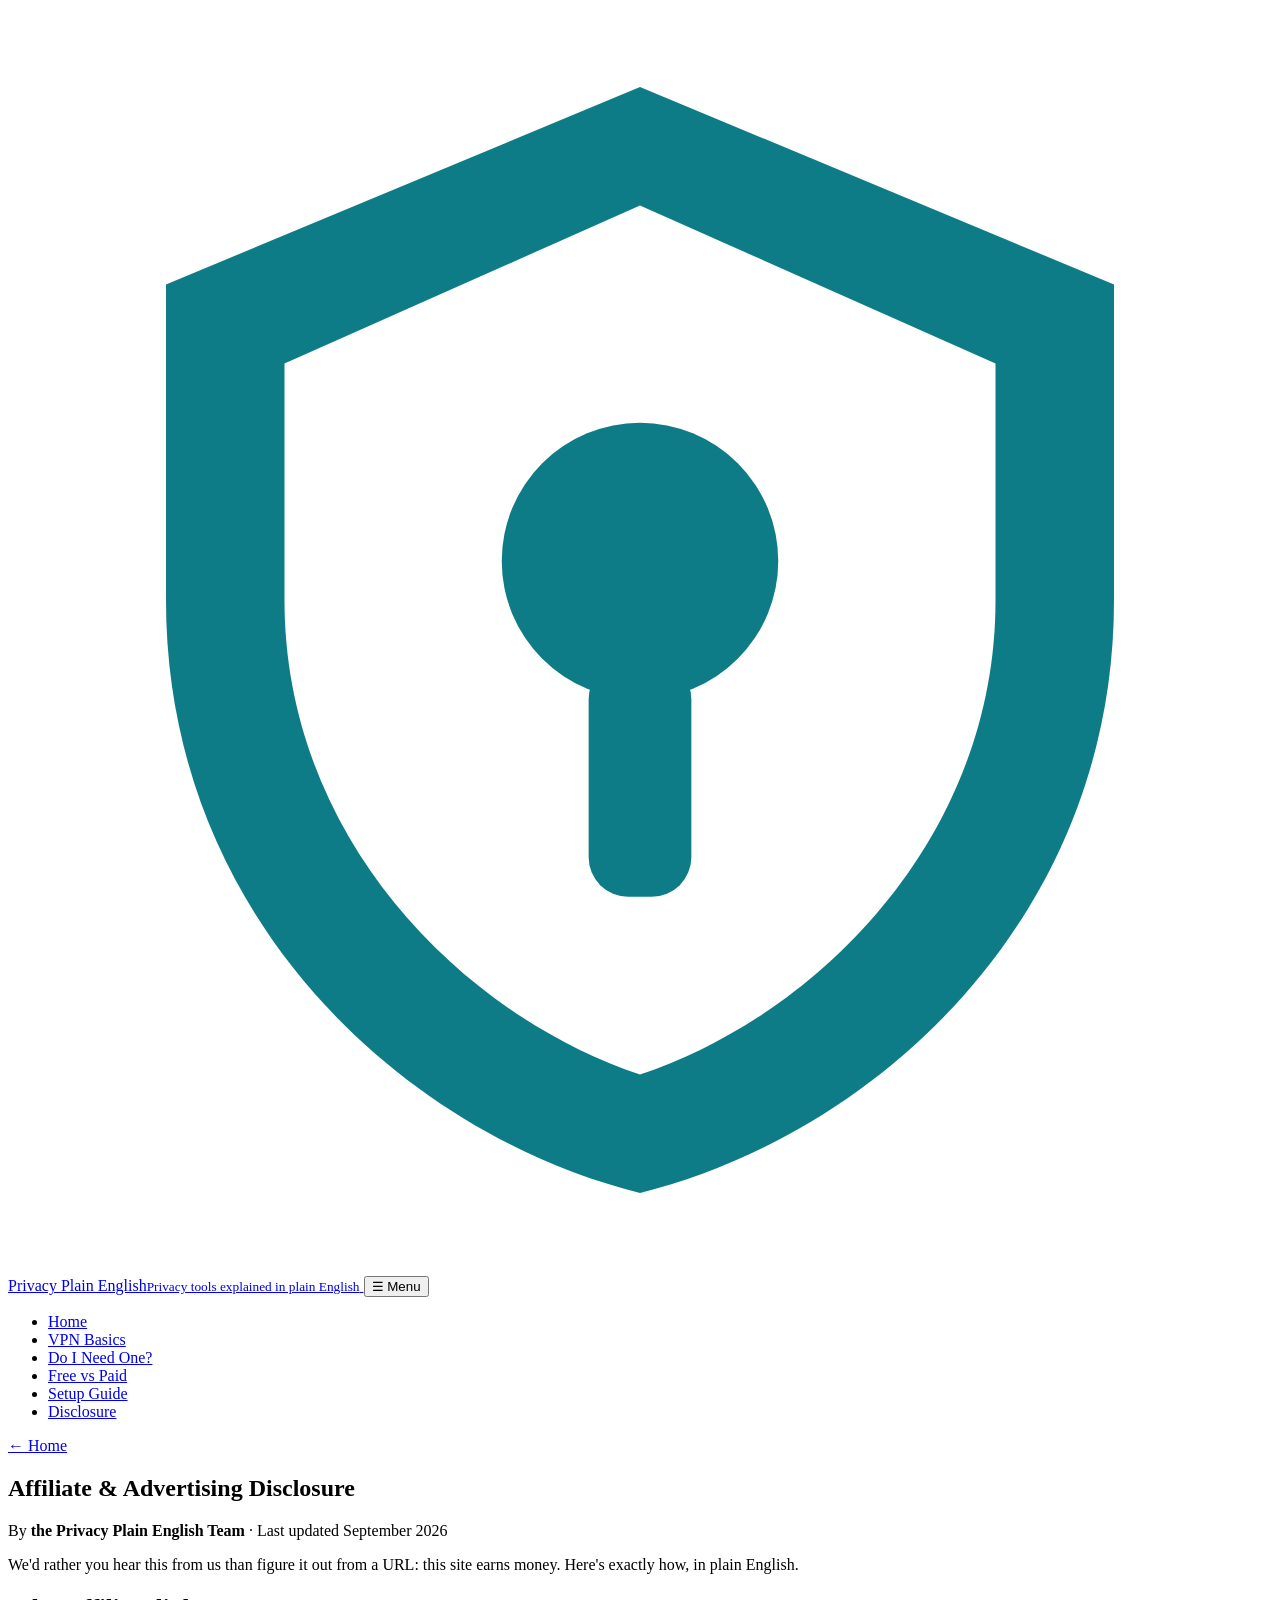
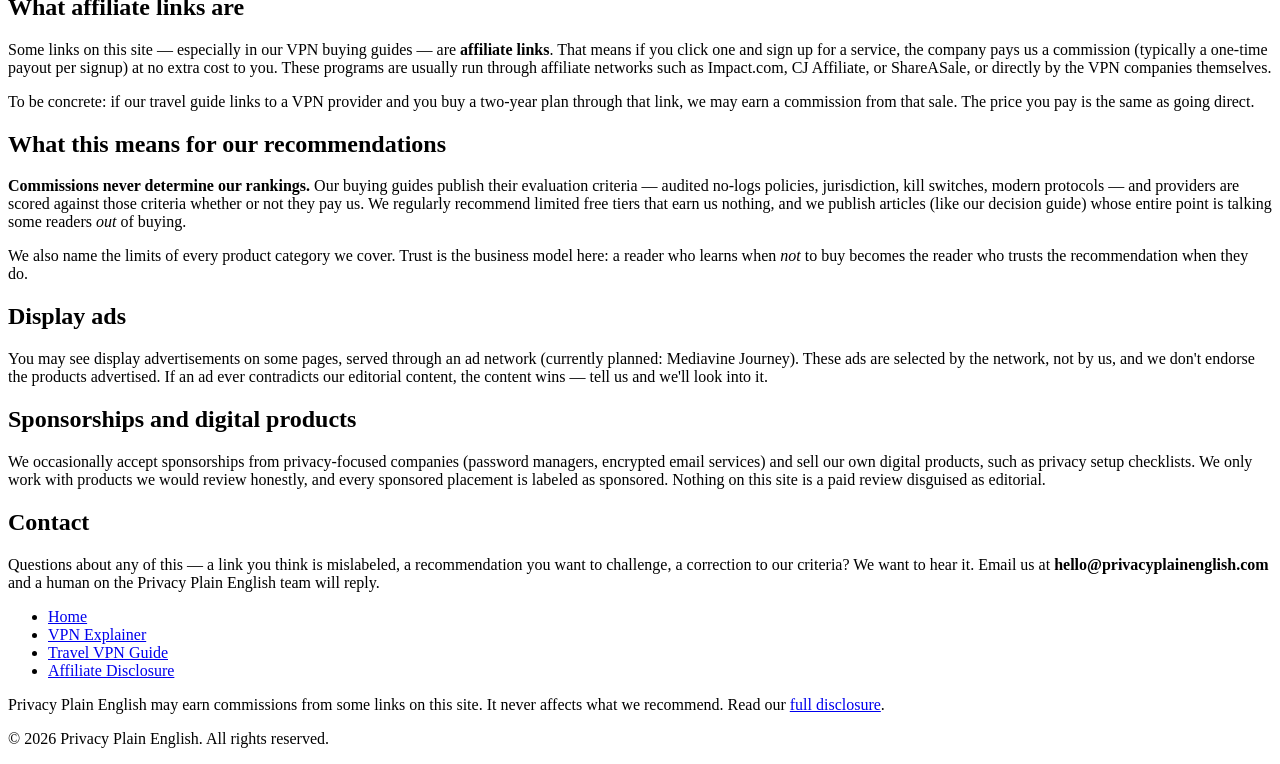
==== disclosure.html @ 1094310a "Initial upload: Privacy Plain English - VPN and privacy basics" ====
<!DOCTYPE html>
<html lang="en">
<head>
  <meta charset="UTF-8">
  <meta name="viewport" content="width=device-width, initial-scale=1.0">
  <!-- MEDIVAVINE/JOURNEY: paste ad network script here -->
  <title>Affiliate &amp; Advertising Disclosure | Privacy Plain English</title>
  <meta name="description" content="Plain-English disclosure: how Privacy Plain English earns money through affiliate links and display ads, and why it never affects our recommendations.">
  <meta property="og:title" content="Affiliate &amp; Advertising Disclosure | Privacy Plain English">
  <meta property="og:description" content="How this site earns money — affiliate commissions and display ads — in plain English.">
  <meta property="og:type" content="website">
  <meta property="og:url" content="https://vpn-privacy.pages.dev/disclosure.html">
  <link rel="stylesheet" href="styles.css">
</head>
<body>
  <header class="site-header">
    <div class="header-inner">
      <a class="brand" href="index.html" aria-label="Privacy Plain English — home">
        <svg class="brand-mark" viewBox="0 0 32 32" role="img" aria-label="Privacy Plain English logo: a shield with a keyhole">
          <path d="M16 2 L28 7 V15 C28 23 22 28.5 16 30 C10 28.5 4 23 4 15 V7 Z" fill="#0e7c86"/>
          <path d="M16 5 L25 9 V15 C25 21 20.5 25.5 16 27 C11.5 25.5 7 21 7 15 V9 Z" fill="#ffffff"/>
          <circle cx="16" cy="14" r="3.5" fill="#0e7c86"/>
          <rect x="14.7" y="16.5" width="2.6" height="6" rx="1" fill="#0e7c86"/>
        </svg>
        <span class="brand-name">Privacy Plain English<small>Privacy tools explained in plain English</small></span>
      </a>
      <button class="nav-toggle" id="navToggle" aria-expanded="false" aria-controls="primaryNav" aria-label="Open menu">☰ Menu</button>
      <nav class="site-nav" id="primaryNav" aria-label="Primary">
        <ul>
          <li><a href="index.html">Home</a></li>
          <li><a href="articles/vpn-explained-for-beginners.html">VPN Basics</a></li>
          <li><a href="articles/do-i-need-a-vpn.html">Do I Need One?</a></li>
          <li><a href="articles/free-vs-paid-vpns.html">Free vs Paid</a></li>
          <li><a href="articles/how-to-set-up-a-vpn.html">Setup Guide</a></li>
          <li><a href="disclosure.html">Disclosure</a></li>
        </ul>
      </nav>
    </div>
  </header>

  <main>
    <div class="wrap">
      <nav class="breadcrumb" aria-label="Breadcrumb"><a href="index.html">← Home</a></nav>
      <article class="article-body">
        <h1>Affiliate &amp; Advertising Disclosure</h1>
        <p class="byline">By <strong>the Privacy Plain English Team</strong> · Last updated September 2026</p>

        <p class="intro-hook">We'd rather you hear this from us than figure it out from a URL: this site earns money. Here's exactly how, in plain English.</p>

        <h2>What affiliate links are</h2>

        <p>Some links on this site — especially in our VPN buying guides — are <strong>affiliate links</strong>. That means if you click one and sign up for a service, the company pays us a commission (typically a one-time payout per signup) at no extra cost to you. These programs are usually run through affiliate networks such as Impact.com, CJ Affiliate, or ShareASale, or directly by the VPN companies themselves.</p>

        <p>To be concrete: if our travel guide links to a VPN provider and you buy a two-year plan through that link, we may earn a commission from that sale. The price you pay is the same as going direct.</p>

        <h2>What this means for our recommendations</h2>

        <p><strong>Commissions never determine our rankings.</strong> Our buying guides publish their evaluation criteria — audited no-logs policies, jurisdiction, kill switches, modern protocols — and providers are scored against those criteria whether or not they pay us. We regularly recommend limited free tiers that earn us nothing, and we publish articles (like our decision guide) whose entire point is talking some readers <em>out</em> of buying.</p>

        <p>We also name the limits of every product category we cover. Trust is the business model here: a reader who learns when <em>not</em> to buy becomes the reader who trusts the recommendation when they do.</p>

        <h2>Display ads</h2>

        <p>You may see display advertisements on some pages, served through an ad network (currently planned: Mediavine Journey). These ads are selected by the network, not by us, and we don't endorse the products advertised. If an ad ever contradicts our editorial content, the content wins — tell us and we'll look into it.</p>

        <h2>Sponsorships and digital products</h2>

        <p>We occasionally accept sponsorships from privacy-focused companies (password managers, encrypted email services) and sell our own digital products, such as privacy setup checklists. We only work with products we would review honestly, and every sponsored placement is labeled as sponsored. Nothing on this site is a paid review disguised as editorial.</p>

        <h2>Contact</h2>

        <p>Questions about any of this — a link you think is mislabeled, a recommendation you want to challenge, a correction to our criteria? We want to hear it. Email us at <strong>hello@privacyplainenglish.com</strong> and a human on the Privacy Plain English team will reply.</p>
      </article>
    </div>
  </main>

  <footer class="site-footer">
    <div class="wrap">
      <div class="footer-grid">
        <nav aria-label="Footer">
          <ul>
            <li><a href="index.html">Home</a></li>
            <li><a href="articles/vpn-explained-for-beginners.html">VPN Explainer</a></li>
            <li><a href="articles/best-vpn-for-travel.html">Travel VPN Guide</a></li>
            <li><a href="disclosure.html">Affiliate Disclosure</a></li>
          </ul>
        </nav>
        <div>
          <p class="footer-note">Privacy Plain English may earn commissions from some links on this site. It never affects what we recommend. Read our <a href="disclosure.html">full disclosure</a>.</p>
        </div>
      </div>
      <p class="footer-note">© 2026 Privacy Plain English. All rights reserved.</p>
    </div>
  </footer>

  <script>
    (function () {
      var toggle = document.getElementById('navToggle');
      var nav = document.getElementById('primaryNav');
      toggle.addEventListener('click', function () {
        var open = nav.classList.toggle('open');
        toggle.setAttribute('aria-expanded', open ? 'true' : 'false');
        toggle.setAttribute('aria-label', open ? 'Close menu' : 'Open menu');
      });
    })();
  </script>
</body>
</html>
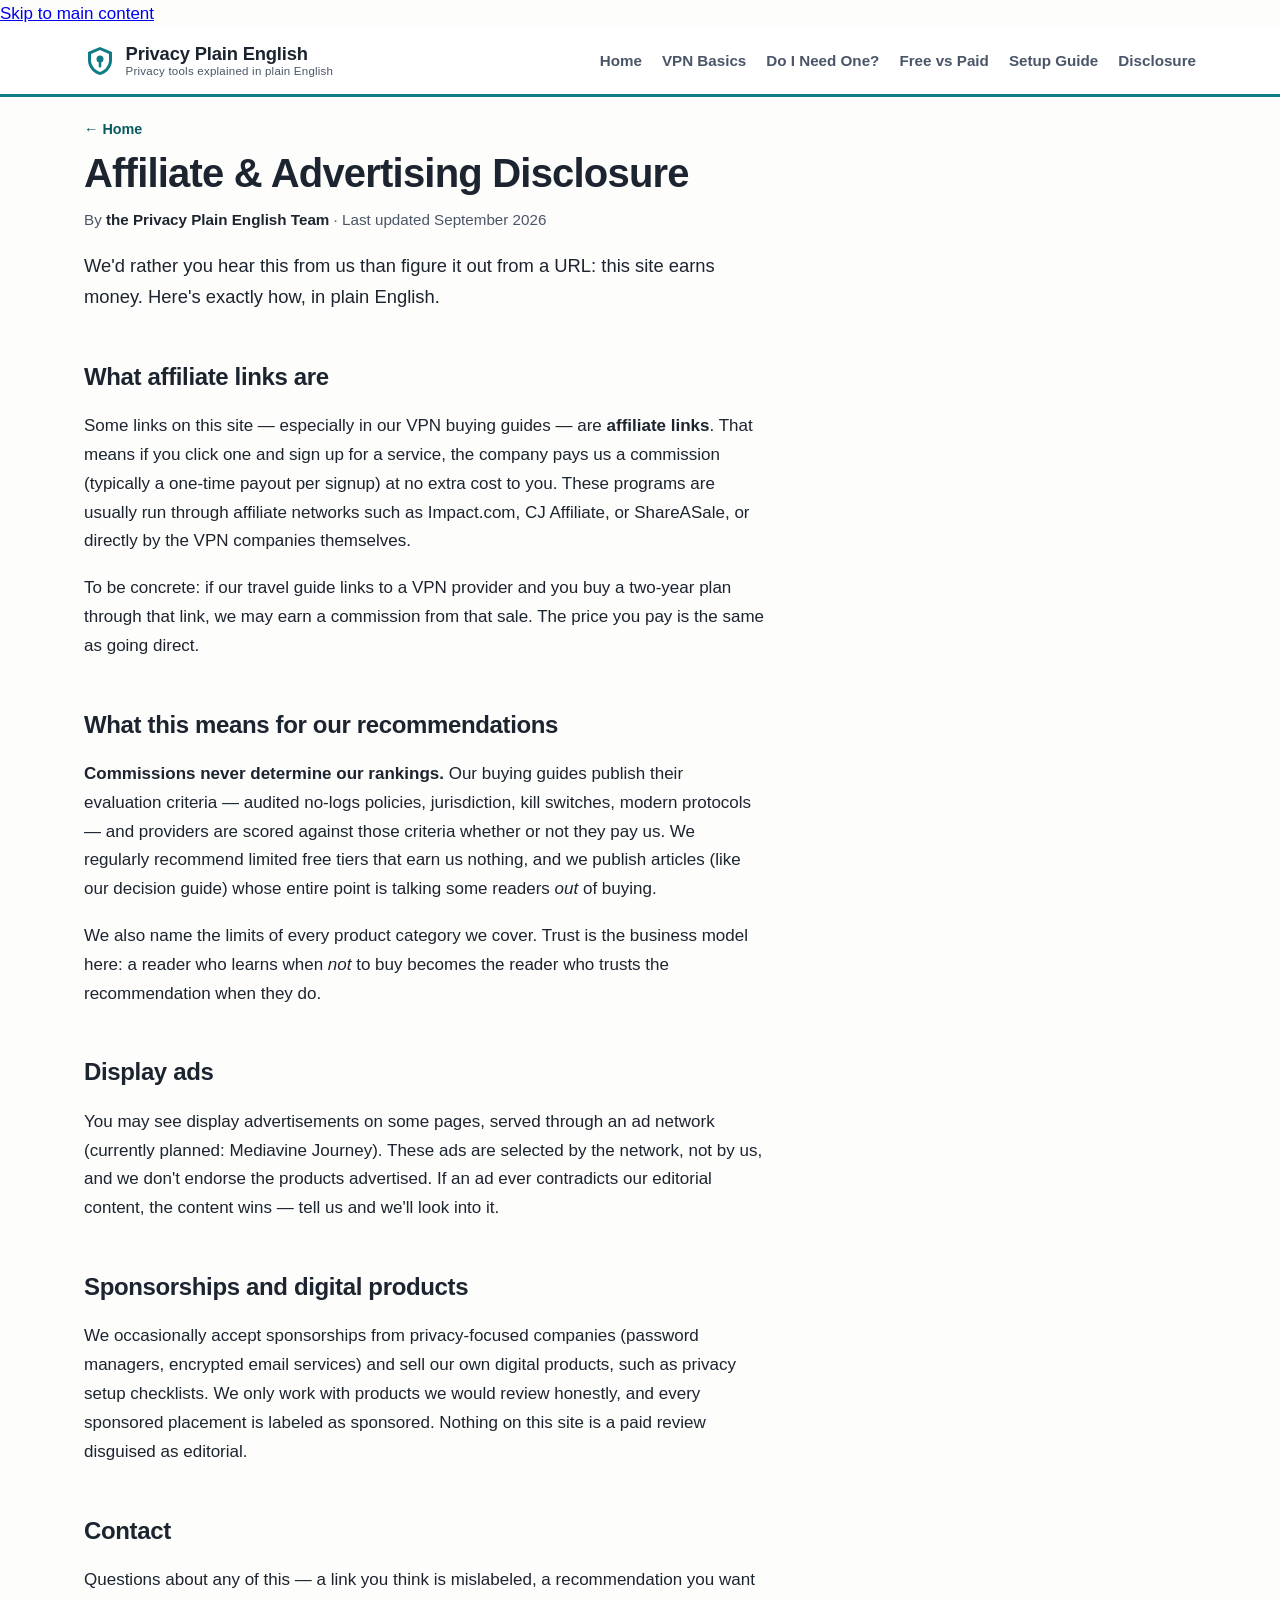
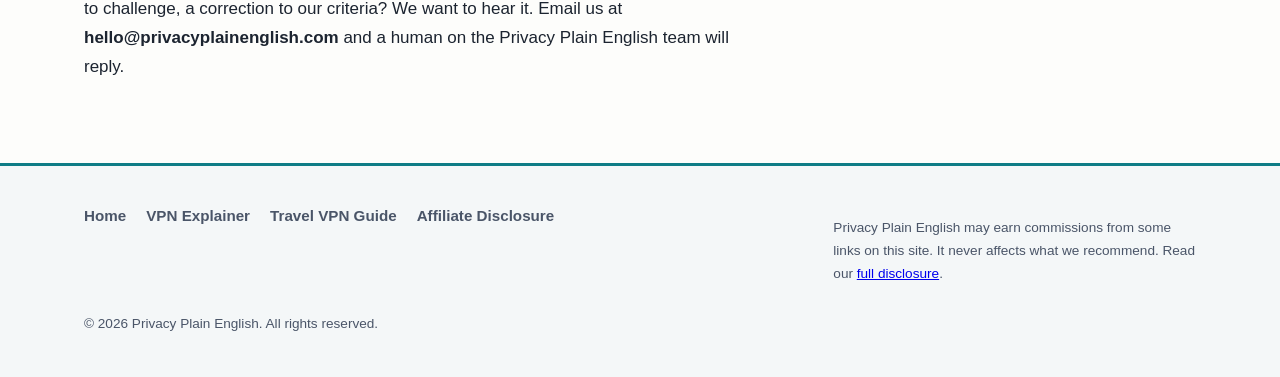
==== commit 9b7b9fee: "Improvement pass: update disclosure.html" ====
--- a/disclosure.html
+++ b/disclosure.html
@@ -9,10 +9,11 @@
   <meta property="og:title" content="Affiliate &amp; Advertising Disclosure | Privacy Plain English">
   <meta property="og:description" content="How this site earns money — affiliate commissions and display ads — in plain English.">
   <meta property="og:type" content="website">
-  <meta property="og:url" content="https://vpn-privacy.pages.dev/disclosure.html">
+  <meta property="og:url" content="https://vpn-privacy-site.pages.dev/disclosure.html">
   <link rel="stylesheet" href="styles.css">
 </head>
 <body>
+  <a class="skip-link" href="#main">Skip to main content</a>
   <header class="site-header">
     <div class="header-inner">
       <a class="brand" href="index.html" aria-label="Privacy Plain English — home">
@@ -38,7 +39,7 @@
     </div>
   </header>
 
-  <main>
+  <main id="main">
     <div class="wrap">
       <nav class="breadcrumb" aria-label="Breadcrumb"><a href="index.html">← Home</a></nav>
       <article class="article-body">
@@ -97,10 +98,26 @@
     (function () {
       var toggle = document.getElementById('navToggle');
       var nav = document.getElementById('primaryNav');
-      toggle.addEventListener('click', function () {
-        var open = nav.classList.toggle('open');
+      function setOpen(open) {
+        nav.classList.toggle('open', open);
         toggle.setAttribute('aria-expanded', open ? 'true' : 'false');
         toggle.setAttribute('aria-label', open ? 'Close menu' : 'Open menu');
+      }
+      toggle.addEventListener('click', function () {
+        setOpen(!nav.classList.contains('open'));
+      });
+      // Close the menu after choosing a link (mobile) so readers land on content.
+      nav.addEventListener('click', function (e) {
+        if (e.target.closest('a') && nav.classList.contains('open')) {
+          setOpen(false);
+        }
+      });
+      // Escape closes the open menu and returns focus to the toggle.
+      document.addEventListener('keydown', function (e) {
+        if (e.key === 'Escape' && nav.classList.contains('open')) {
+          setOpen(false);
+          toggle.focus();
+        }
       });
     })();
   </script>
--- a/styles.css
+++ b/styles.css
@@ -0,0 +1,428 @@
+/* Privacy Plain English — editorial blog styles
+   Accent: #0e7c86 (teal). Mobile-first, no frameworks. */
+
+:root {
+  --accent: #0e7c86;
+  --accent-dark: #0a5a61;
+  --accent-soft: #e8f4f5;
+  --ink: #1c2430;
+  --ink-soft: #4a5568;
+  --paper: #fdfdfb;
+  --line: #e3e8ec;
+  --card: #ffffff;
+  --maxw: 72ch;
+}
+
+* { box-sizing: border-box; }
+
+html { -webkit-text-size-adjust: 100%; scroll-behavior: smooth; }
+
+body {
+  margin: 0;
+  font-family: -apple-system, BlinkMacSystemFont, "Segoe UI", Roboto, Helvetica,
+               Arial, sans-serif, "Apple Color Emoji", "Segoe UI Emoji";
+  color: var(--ink);
+  background: var(--paper);
+  line-height: 1.7;
+  font-size: 1.0625rem;
+}
+
+/* ---------- Header & nav ---------- */
+
+.site-header {
+  border-bottom: 3px solid var(--accent);
+  background: var(--card);
+  position: sticky;
+  top: 0;
+  z-index: 50;
+}
+
+.header-inner {
+  max-width: 72rem;
+  margin: 0 auto;
+  padding: 0.9rem 1.25rem;
+  display: flex;
+  align-items: center;
+  justify-content: space-between;
+  gap: 1rem;
+}
+
+.brand {
+  display: flex;
+  align-items: center;
+  gap: 0.6rem;
+  text-decoration: none;
+  color: var(--ink);
+}
+
+.brand-mark {
+  width: 2rem;
+  height: 2rem;
+  flex: none;
+}
+
+.brand-name {
+  font-size: 1.15rem;
+  font-weight: 700;
+  letter-spacing: -0.01em;
+  line-height: 1.2;
+}
+
+.brand-name small {
+  display: block;
+  font-size: 0.72rem;
+  font-weight: 500;
+  color: var(--ink-soft);
+  letter-spacing: 0.02em;
+}
+
+.nav-toggle {
+  display: none;
+  background: none;
+  border: 2px solid var(--line);
+  border-radius: 0.5rem;
+  padding: 0.45rem 0.7rem;
+  font-size: 1rem;
+  cursor: pointer;
+  color: var(--ink);
+}
+
+.site-nav ul {
+  list-style: none;
+  margin: 0;
+  padding: 0;
+  display: flex;
+  gap: 1.25rem;
+  align-items: center;
+}
+
+.site-nav a {
+  text-decoration: none;
+  color: var(--ink-soft);
+  font-weight: 600;
+  font-size: 0.95rem;
+  padding: 0.25rem 0;
+  border-bottom: 2px solid transparent;
+}
+
+.site-nav a:hover,
+.site-nav a:focus-visible {
+  color: var(--accent-dark);
+  border-bottom-color: var(--accent);
+}
+
+/* ---------- Layout ---------- */
+
+.wrap {
+  max-width: 72rem;
+  margin: 0 auto;
+  padding: 0 1.25rem;
+}
+
+main { display: block; }
+
+/* ---------- Hero (homepage) ---------- */
+
+.hero {
+  background: linear-gradient(135deg, var(--accent-soft) 0%, #f4fafb 60%, var(--paper) 100%);
+  border-bottom: 1px solid var(--line);
+  padding: 3.5rem 0 3rem;
+}
+
+.hero h1 {
+  font-size: 2.5rem;
+  line-height: 1.15;
+  letter-spacing: -0.02em;
+  margin: 0 0 0.5rem;
+  max-width: 22ch;
+}
+
+.hero .tagline {
+  font-size: 1.25rem;
+  color: var(--accent-dark);
+  font-weight: 600;
+  margin: 0 0 0.75rem;
+}
+
+.hero p.pitch {
+  max-width: 60ch;
+  color: var(--ink-soft);
+  margin: 0 0 1.5rem;
+  font-size: 1.1rem;
+}
+
+.btn {
+  display: inline-block;
+  background: var(--accent);
+  color: #fff;
+  text-decoration: none;
+  font-weight: 700;
+  padding: 0.75rem 1.4rem;
+  border-radius: 0.6rem;
+  margin-right: 0.75rem;
+  margin-bottom: 0.5rem;
+}
+
+.btn:hover, .btn:focus-visible { background: var(--accent-dark); }
+
+.btn-ghost {
+  display: inline-block;
+  border: 2px solid var(--accent);
+  color: var(--accent-dark);
+  text-decoration: none;
+  font-weight: 700;
+  padding: 0.65rem 1.3rem;
+  border-radius: 0.6rem;
+  margin-bottom: 0.5rem;
+  background: #fff;
+}
+
+.btn-ghost:hover, .btn-ghost:focus-visible { background: var(--accent-soft); }
+
+/* ---------- Sections ---------- */
+
+.section { padding: 2.75rem 0; }
+.section h2 {
+  font-size: 1.65rem;
+  letter-spacing: -0.015em;
+  margin: 0 0 1.25rem;
+}
+
+/* ---------- Cards & grids ---------- */
+
+.featured-card {
+  border: 1px solid var(--line);
+  border-left: 5px solid var(--accent);
+  border-radius: 0.75rem;
+  padding: 1.5rem 1.6rem;
+  background: var(--card);
+  margin-bottom: 2.5rem;
+  box-shadow: 0 2px 10px rgba(14, 124, 134, 0.06);
+}
+
+.kicker {
+  text-transform: uppercase;
+  font-size: 0.75rem;
+  letter-spacing: 0.08em;
+  color: var(--accent-dark);
+  font-weight: 700;
+  margin: 0 0 0.4rem;
+}
+
+.featured-card h3, .card h3 { margin: 0 0 0.5rem; font-size: 1.3rem; line-height: 1.35; }
+.featured-card h3 a, .card h3 a { color: var(--ink); text-decoration: none; }
+.featured-card h3 a:hover, .card h3 a:hover { color: var(--accent-dark); text-decoration: underline; }
+
+.card-grid {
+  display: grid;
+  grid-template-columns: 1fr;
+  gap: 1.25rem;
+  list-style: none;
+  margin: 0;
+  padding: 0;
+}
+
+.card {
+  border: 1px solid var(--line);
+  border-radius: 0.75rem;
+  padding: 1.35rem 1.4rem;
+  background: var(--card);
+  display: flex;
+  flex-direction: column;
+}
+
+.card p { color: var(--ink-soft); margin: 0 0 1rem; font-size: 0.98rem; flex: 1; }
+
+.card .read-more {
+  color: var(--accent-dark);
+  font-weight: 700;
+  text-decoration: none;
+  font-size: 0.95rem;
+}
+
+.card .read-more:hover { text-decoration: underline; }
+
+.meta {
+  font-size: 0.85rem;
+  color: var(--ink-soft);
+  margin: 0 0 0.75rem;
+}
+
+/* ---------- About / newsletter ---------- */
+
+.about-blurb {
+  background: var(--card);
+  border: 1px solid var(--line);
+  border-radius: 0.75rem;
+  padding: 1.75rem;
+  max-width: var(--maxw);
+}
+
+.newsletter-card {
+  background: var(--accent-dark);
+  color: #fff;
+  border-radius: 0.9rem;
+  padding: 2rem 1.75rem;
+  max-width: var(--maxw);
+}
+
+.newsletter-card h2 { margin: 0 0 0.5rem; font-size: 1.5rem; }
+.newsletter-card p { margin: 0; color: #d7ecee; }
+
+/* ---------- Article pages ---------- */
+
+.breadcrumb {
+  padding: 1.25rem 0 0;
+  font-size: 0.9rem;
+}
+
+.breadcrumb a { color: var(--accent-dark); font-weight: 600; text-decoration: none; }
+.breadcrumb a:hover { text-decoration: underline; }
+
+.article-body { max-width: var(--maxw); padding-bottom: 3rem; }
+
+.article-body h1 {
+  font-size: 2.1rem;
+  line-height: 1.2;
+  letter-spacing: -0.02em;
+  margin: 0.5rem 0 0.6rem;
+}
+
+.byline {
+  color: var(--ink-soft);
+  font-size: 0.95rem;
+  margin: 0 0 1.25rem;
+}
+
+.byline strong { color: var(--ink); }
+
+.affiliate-notice {
+  background: var(--accent-soft);
+  border: 1px solid #cfe6e8;
+  border-radius: 0.6rem;
+  padding: 0.85rem 1.1rem;
+  font-size: 0.92rem;
+  margin: 0 0 1.75rem;
+}
+
+.affiliate-notice a { color: var(--accent-dark); font-weight: 600; }
+
+.article-body h2 {
+  font-size: 1.5rem;
+  letter-spacing: -0.015em;
+  margin: 2.25rem 0 0.9rem;
+  padding-top: 0.5rem;
+}
+
+.article-body h3 { font-size: 1.2rem; margin: 1.6rem 0 0.6rem; }
+
+.article-body p { margin: 0 0 1.1rem; }
+
+.article-body ul, .article-body ol { margin: 0 0 1.25rem; padding-left: 1.5rem; }
+.article-body li { margin-bottom: 0.5rem; }
+
+.article-body a { color: var(--accent-dark); }
+.article-body a:hover { color: var(--accent); }
+
+.intro-hook { font-size: 1.15rem; color: var(--ink); }
+
+.callout {
+  border-left: 4px solid var(--accent);
+  background: #f7fbfb;
+  padding: 1rem 1.25rem;
+  border-radius: 0 0.6rem 0.6rem 0;
+  margin: 1.5rem 0;
+}
+
+.callout p:last-child { margin-bottom: 0; }
+
+.faq { margin-top: 2.5rem; }
+.faq dt { font-weight: 700; margin-top: 1.1rem; }
+.faq dd { margin: 0.25rem 0 0.9rem; color: var(--ink-soft); }
+
+.keep-reading {
+  border-top: 2px solid var(--line);
+  margin-top: 3rem;
+  padding-top: 1.75rem;
+}
+
+.keep-reading h2 { font-size: 1.35rem; margin-top: 0; }
+
+.keep-reading ul { list-style: none; padding: 0; margin: 0; }
+.keep-reading li { margin-bottom: 0.6rem; }
+
+/* Styled SVG figures in place of photos */
+.figure {
+  border: 1px solid var(--line);
+  border-radius: 0.75rem;
+  background: var(--card);
+  padding: 1rem;
+  margin: 1.5rem 0;
+}
+
+.figure svg { display: block; width: 100%; height: auto; }
+
+.figure figcaption {
+  font-size: 0.88rem;
+  color: var(--ink-soft);
+  margin-top: 0.6rem;
+  text-align: center;
+}
+
+/* ---------- Footer ---------- */
+
+.site-footer {
+  border-top: 3px solid var(--accent);
+  background: #f4f7f8;
+  padding: 2.25rem 0 1.75rem;
+  margin-top: 1rem;
+}
+
+.footer-grid {
+  display: grid;
+  grid-template-columns: 1fr;
+  gap: 1.5rem;
+}
+
+.site-footer nav ul {
+  list-style: none;
+  margin: 0;
+  padding: 0;
+  display: flex;
+  flex-wrap: wrap;
+  gap: 0.25rem 1.25rem;
+}
+
+.site-footer nav a {
+  color: var(--ink-soft);
+  text-decoration: none;
+  font-size: 0.95rem;
+  font-weight: 600;
+}
+
+.site-footer nav a:hover { color: var(--accent-dark); }
+
+.footer-note { font-size: 0.85rem; color: var(--ink-soft); max-width: 65ch; }
+
+/* ---------- Responsive ---------- */
+
+@media (min-width: 720px) {
+  .card-grid { grid-template-columns: repeat(2, 1fr); }
+  .hero h1 { font-size: 3rem; }
+  .article-body h1 { font-size: 2.5rem; }
+  .footer-grid { grid-template-columns: 2fr 1fr; }
+}
+
+@media (min-width: 1024px) {
+  .card-grid { grid-template-columns: repeat(3, 1fr); }
+}
+
+@media (max-width: 719px) {
+  .nav-toggle { display: inline-block; }
+  .site-nav { display: none; width: 100%; }
+  .site-nav.open { display: block; }
+  .site-nav ul { flex-direction: column; align-items: flex-start; gap: 0; padding: 0.5rem 0; }
+  .site-nav li { width: 100%; }
+  .site-nav a { display: block; padding: 0.6rem 0.25rem; border-bottom: 1px solid var(--line); }
+  .header-inner { flex-wrap: wrap; }
+}
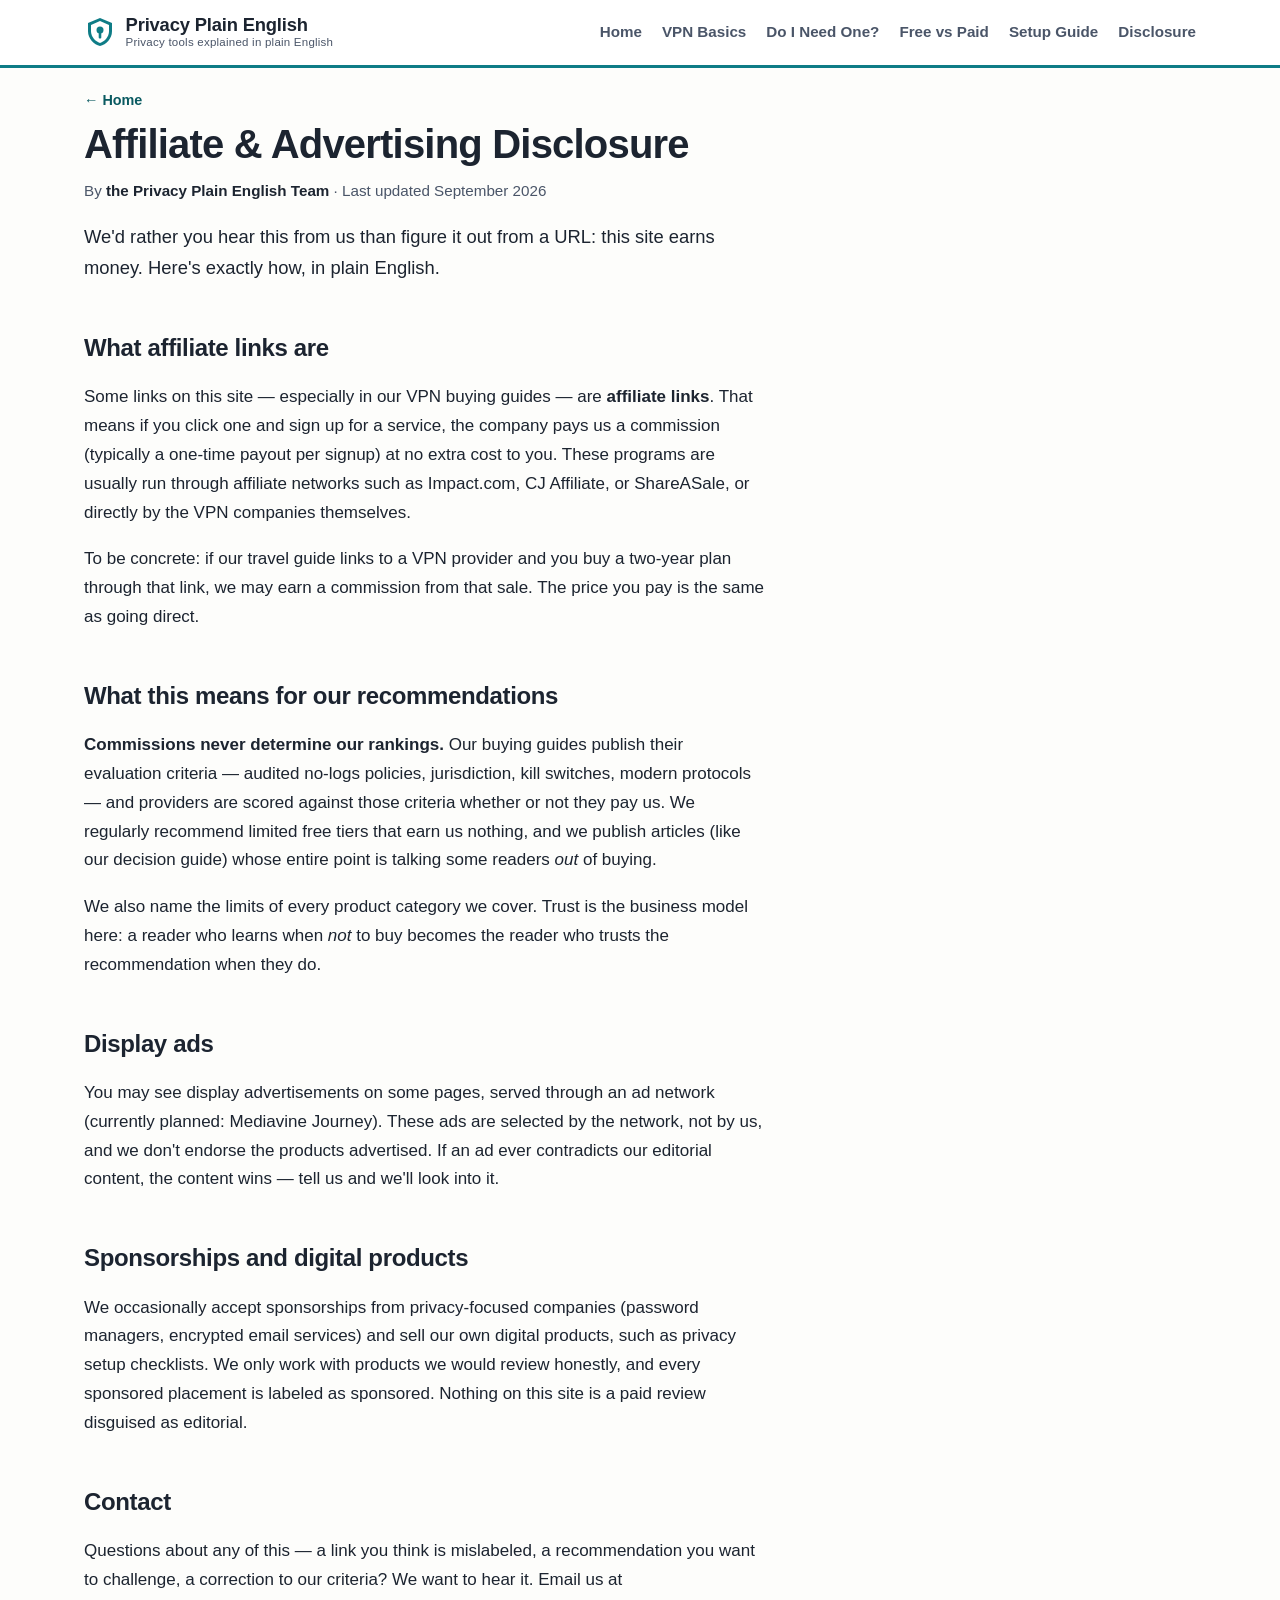
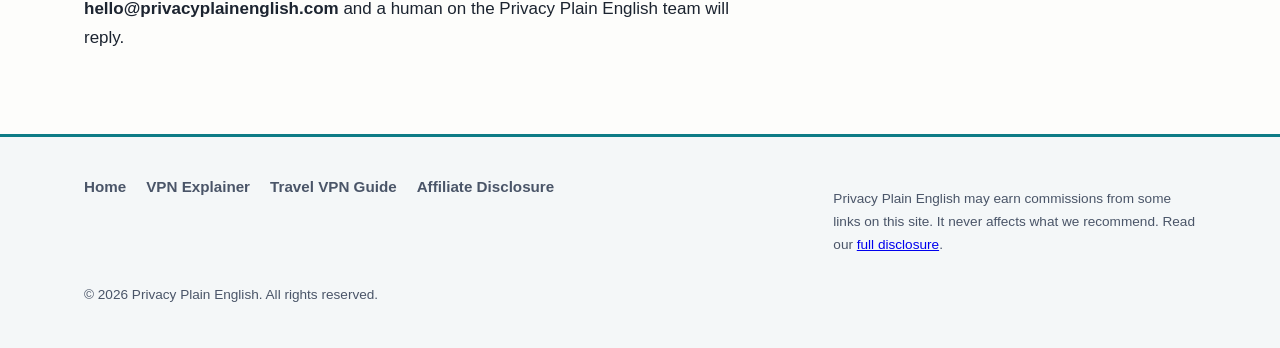
==== commit 3ea93b1e: "Update disclosure.html (functionality upgrade)" ====
--- a/disclosure.html
+++ b/disclosure.html
@@ -10,6 +10,16 @@
   <meta property="og:description" content="How this site earns money — affiliate commissions and display ads — in plain English.">
   <meta property="og:type" content="website">
   <meta property="og:url" content="https://vpn-privacy-site.pages.dev/disclosure.html">
+    <script>
+  /* Apply saved/auto theme before CSS paints to avoid a flash. */
+  try {
+    var t = localStorage.getItem('ppe-theme');
+    if (t !== 'dark' && t !== 'light') {
+      t = (window.matchMedia && window.matchMedia('(prefers-color-scheme: dark)').matches) ? 'dark' : 'light';
+    }
+    document.documentElement.setAttribute('data-theme', t);
+  } catch (e) {}
+  </script>
   <link rel="stylesheet" href="styles.css">
 </head>
 <body>
@@ -94,6 +104,7 @@
     </div>
   </footer>
 
+  <script src="assets/site.js" defer></script>
   <script>
     (function () {
       var toggle = document.getElementById('navToggle');
--- a/styles.css
+++ b/styles.css
@@ -15,6 +15,30 @@
 
 * { box-sizing: border-box; }
 
+/* Skip link: visible only on keyboard focus */
+.skip-link {
+  position: absolute;
+  left: 1rem;
+  top: -4rem;
+  background: var(--accent-dark);
+  color: #fff;
+  padding: 0.6rem 1rem;
+  border-radius: 0.5rem;
+  z-index: 100;
+  text-decoration: none;
+  font-weight: 700;
+  transition: top 0.15s ease;
+}
+
+.skip-link:focus-visible { top: 0.75rem; }
+
+/* Consistent, visible keyboard focus for every interactive element */
+a:focus-visible, button:focus-visible {
+  outline: 3px solid var(--accent);
+  outline-offset: 2px;
+  border-radius: 0.25rem;
+}
+
 html { -webkit-text-size-adjust: 100%; scroll-behavior: smooth; }
 
 body {
@@ -127,6 +151,27 @@
   background: linear-gradient(135deg, var(--accent-soft) 0%, #f4fafb 60%, var(--paper) 100%);
   border-bottom: 1px solid var(--line);
   padding: 3.5rem 0 3rem;
+  position: relative;
+  overflow: hidden;
+}
+
+/* Faint brand-shield watermark — decorative only (CSS background, not read by AT) */
+.hero::before {
+  content: "";
+  position: absolute;
+  right: -3rem;
+  top: 50%;
+  transform: translateY(-50%);
+  width: 22rem;
+  height: 22rem;
+  background: url("data:image/svg+xml,%3Csvg xmlns='http://www.w3.org/2000/svg' viewBox='0 0 32 32'%3E%3Cpath d='M16 2 L28 7 V15 C28 23 22 28.5 16 30 C10 28.5 4 23 4 15 V7 Z' fill='%230e7c86' fill-opacity='0.10'/%3E%3Ccircle cx='16' cy='14' r='3.5' fill='%230e7c86' fill-opacity='0.10'/%3E%3Crect x='14.7' y='16.5' width='2.6' height='6' rx='1' fill='%230e7c86' fill-opacity='0.10'/%3E%3C/svg%3E") no-repeat center / contain;
+  pointer-events: none;
+}
+
+.hero .wrap { position: relative; }
+
+@media (max-width: 719px) {
+  .hero::before { width: 11rem; height: 11rem; right: -2.5rem; }
 }
 
 .hero h1 {
@@ -229,6 +274,18 @@
   background: var(--card);
   display: flex;
   flex-direction: column;
+  transition: transform 0.18s ease, box-shadow 0.18s ease, border-color 0.18s ease;
+}
+
+.card:hover {
+  transform: translateY(-3px);
+  box-shadow: 0 8px 24px rgba(14, 124, 134, 0.12);
+  border-color: #bcdfe2;
+}
+
+@media (prefers-reduced-motion: reduce) {
+  .card, .skip-link { transition: none; }
+  .card:hover { transform: none; }
 }
 
 .card p { color: var(--ink-soft); margin: 0 0 1rem; font-size: 0.98rem; flex: 1; }
@@ -267,7 +324,16 @@
 }
 
 .newsletter-card h2 { margin: 0 0 0.5rem; font-size: 1.5rem; }
-.newsletter-card p { margin: 0; color: #d7ecee; }
+.newsletter-card p { margin: 0 0 0.75rem; color: #d7ecee; }
+.newsletter-card p:last-child { margin-bottom: 0; }
+.newsletter-card a { color: #fff; text-decoration: underline; font-weight: 600; }
+.newsletter-card a:hover, .newsletter-card a:focus-visible { color: #fff; text-decoration-thickness: 2px; }
+
+.newsletter-soon {
+  font-size: 0.9rem;
+  color: #cfe6e8;
+  font-style: italic;
+}
 
 /* ---------- Article pages ---------- */
 
